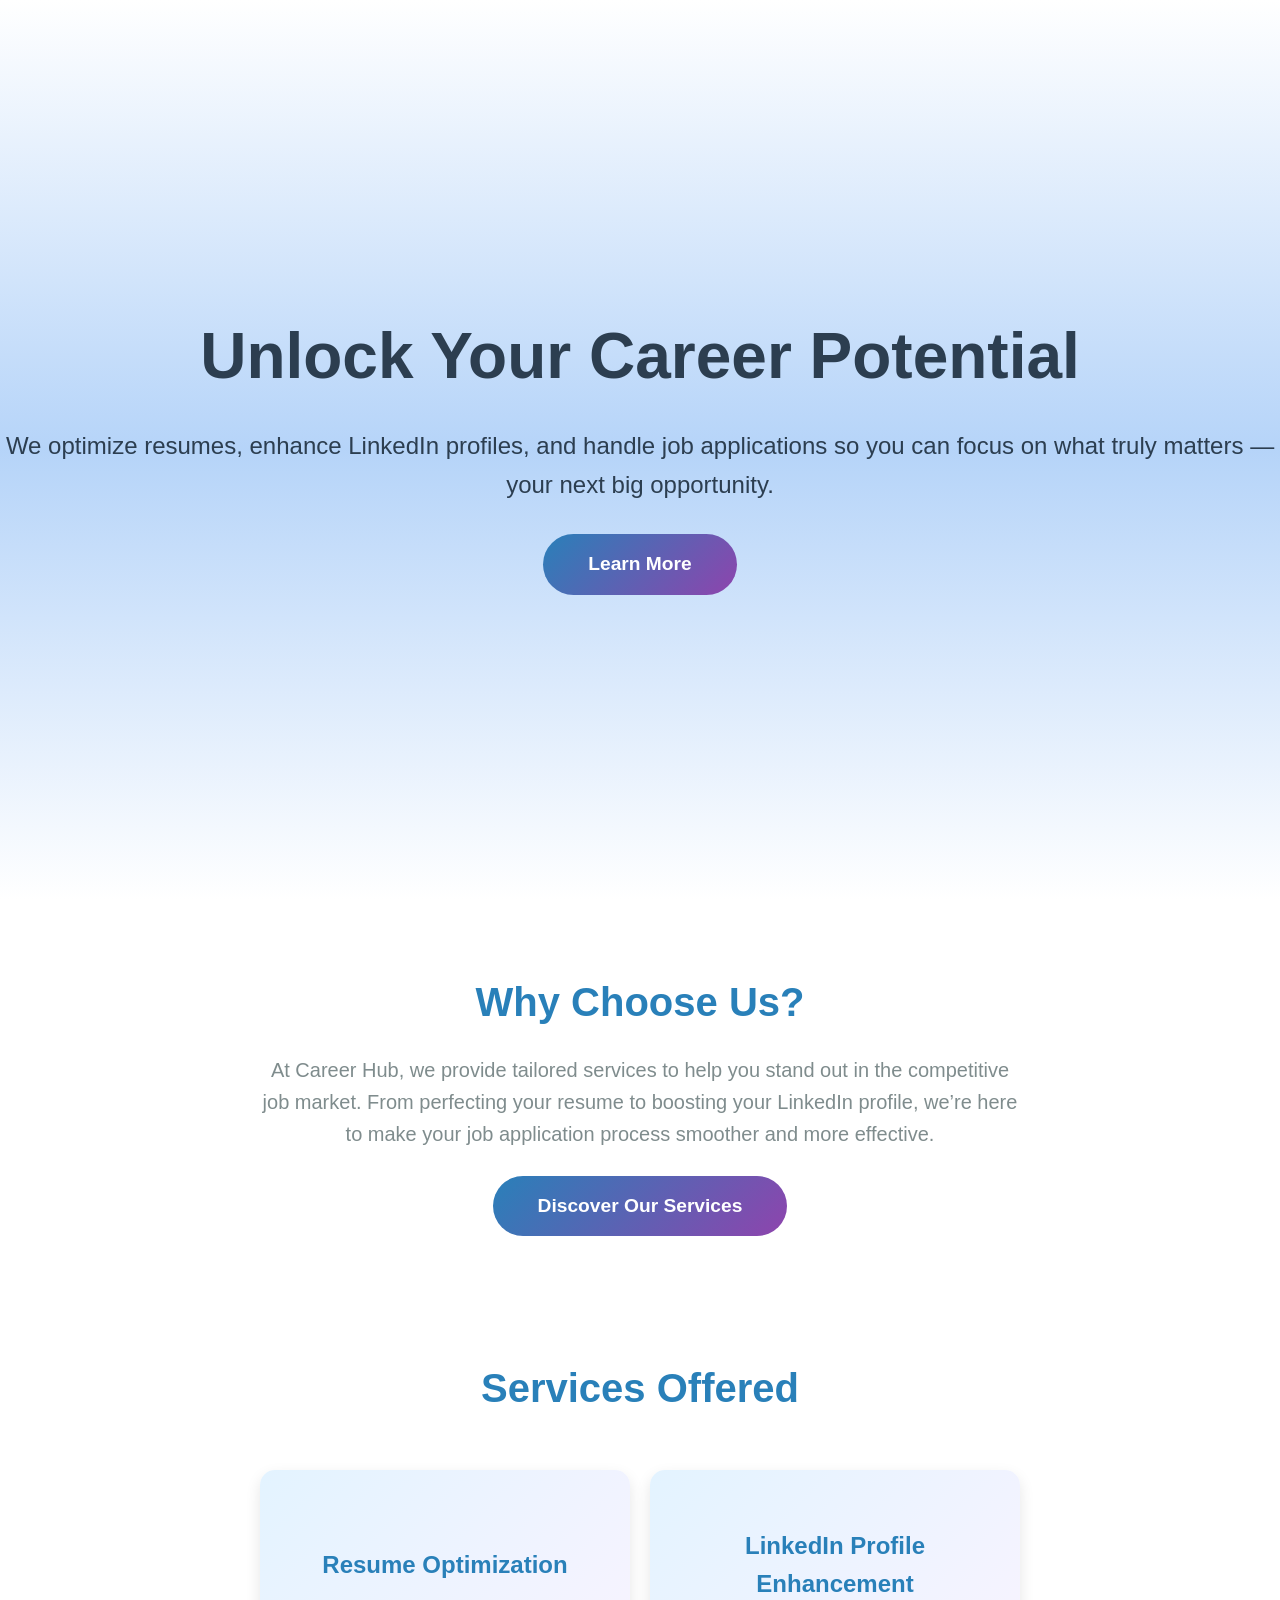
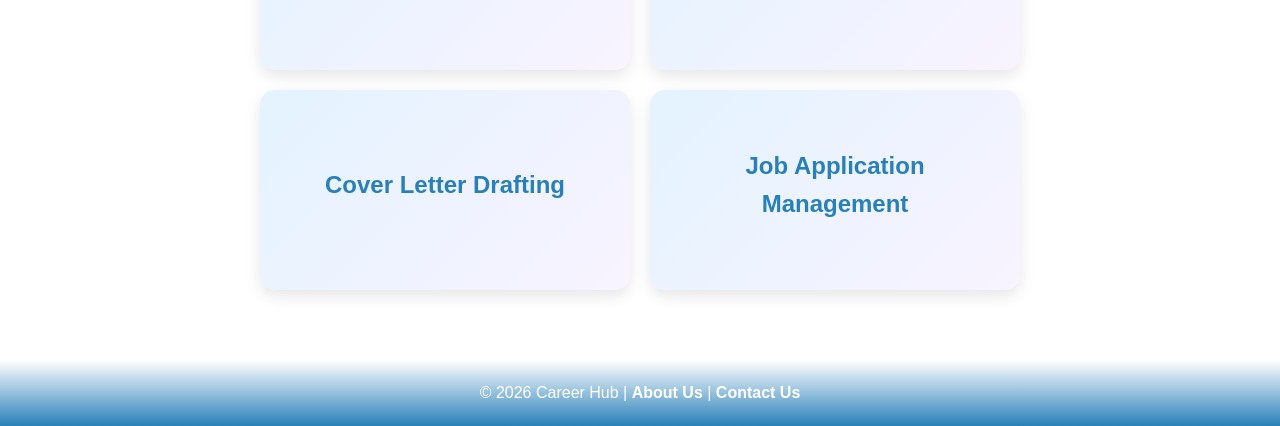
==== home.html @ 9c31943d "Getting Started with Project" ====
<!DOCTYPE html>
<html lang="en">
<head>
    <meta charset="UTF-8">
    <meta name="viewport" content="width=device-width, initial-scale=1.0">
    <title>Career Hub</title>
    <style>
        * {
            margin: 0;
            padding: 0;
            box-sizing: border-box;
        }

        body {
            font-family: 'Segoe UI', Tahoma, Geneva, Verdana, sans-serif;
            background: white;
            color: #2c3e50;
            line-height: 1.6;
        }

        .hero {
            height: 100vh;
            display: flex;
            justify-content: center;
            align-items: center;
            text-align: center;
            position: relative;
            background: linear-gradient(to bottom, rgba(255, 255, 255, 1), rgba(163, 201, 247, 0.8), rgba(255, 255, 255, 1));
        }

        .hero-content {
            z-index: 1;
            opacity: 0; /* Initially hidden */
            transition: opacity 2s ease-in-out; /* Smooth transition for fade-in effect */
        }

        .hero h1 {
            font-size: 4rem;
            font-weight: 700;
            margin-bottom: 20px;
        }

        .hero p {
            font-size: 1.5rem;
            margin-bottom: 30px;
        }

        .cta-btn {
            display: inline-block;
            padding: 15px 45px;
            background: linear-gradient(135deg, #2980b9, #8e44ad);
            color: #fff;
            font-size: 1.2rem;
            font-weight: 600;
            border-radius: 35px;
            text-decoration: none;
            transition: transform 0.3s ease, background-color 0.3s ease;
        }

        .cta-btn:hover {
            background: linear-gradient(135deg, #3498db, #9b59b6);
            transform: translateY(-5px);
        }

        section {
            padding: 50px 20px;
            text-align: center;
        }

        .info-section {
            background: rgba(255, 255, 255, 0.9);
            margin: 20px auto;
            border-radius: 15px;
            max-width: 800px;
        }

        .info-section h2 {
            font-size: 2.5rem;
            color: #2980b9;
            margin-bottom: 20px;
        }

        .info-section p {
            font-size: 1.25rem;
            color: #7f8c8d;
        }

        .services-section {
            display: grid;
            grid-template-columns: repeat(2, 1fr);
            gap: 20px;
            justify-items: center;
            margin-top: 50px;
            max-width: 1100px;
            margin-left: auto;
            margin-right: auto;
        }

       .service-box {
    background: linear-gradient(135deg, #e3f3ff, #f8f3ff);
    color: #2980b9;
    width: 100%;
    padding: 30px;
    border-radius: 15px;
    box-shadow: 0 6px 15px rgba(0, 0, 0, 0.1);
    text-align: center;
    transition: transform 0.3s ease, box-shadow 0.3s ease, opacity 2s ease-in-out;
    height: 200px;
    max-width: 500px;
    opacity: 0; /* Initially hidden */
    display: flex; /* Use Flexbox */
    flex-direction: column; /* Stack elements vertically */
    justify-content: center; /* Center vertically */
    align-items: center; /* Center horizontally */
}

        .service-box.visible {
            opacity: 1; /* Make visible when class is added */
        }

        /* Add a slight delay to each box for staggered fade-in effect */
        .service-box:nth-child(1) {
            transition-delay: 0.1s;
        }
        .service-box:nth-child(2) {
            transition-delay: 0.1s;
        }
        .service-box:nth-child(3) {
            transition-delay: 0.1s;
        }
        .service-box:nth-child(4) {
            transition-delay: 0.1s;
        }

        .service-box h3 {
            font-size: 1.5rem;
            margin-bottom: 10px;
        }

        .service-box p {
            font-size: 1.1rem;
            color: #7f8c8d;
        }

        .service-box:hover {
            transform: scale(1.05);
            box-shadow: 0 8px 25px rgba(0, 0, 0, 0.2);
        }

        footer {
            background: linear-gradient(to bottom, rgba(255, 255, 255, 1), #2980b9);
            color: white;
            text-align: center;
            padding: 20px;
        }

        footer a {
            color: white;
            text-decoration: none;
            font-weight: bold;
        }

        footer a:hover {
            text-decoration: underline;
        }

        @media screen and (max-width: 768px) {
            .services-section {
                grid-template-columns: 1fr 1fr;
            }

            .service-box {
                max-width: 100%;
            }
        }

        @media screen and (max-width: 480px) {
            .hero h1 {
                font-size: 2.5rem;
            }

            .hero p {
                font-size: 1rem;
            }

            .services-section {
                grid-template-columns: 1fr;
            }
        }
    </style>
</head>
<body>
    <div class="hero">
        <div class="hero-content">
            <h1>Unlock Your Career Potential</h1>
            <p>We optimize resumes, enhance LinkedIn profiles, and handle job applications so you can focus on what truly matters — your next big opportunity.</p>
            <a href="#services" class="cta-btn">Learn More</a>
        </div>
    </div>

    <section class="info-section" id="services">
        <h2>Why Choose Us?</h2>
        <p>At Career Hub, we provide tailored services to help you stand out in the competitive job market. From perfecting your resume to boosting your LinkedIn profile, we’re here to make your job application process smoother and more effective.</p><br>
        <a href="/services" class="cta-btn">Discover Our Services</a>
    </section>

    <section class="info-section">
        <h2>Services Offered</h2>
        <div class="services-section">
            <div class="service-box"> 
                <h3>Resume Optimization</h3>
            </div>
            <div class="service-box">
                <h3>LinkedIn Profile Enhancement</h3>
            </div>
            <div class="service-box">
                <h3>Cover Letter Drafting</h3>
            </div>
            <div class="service-box">
                <h3>Job Application Management</h3>
            </div>
        </div>
    </section>

    <footer>
        <p>&copy; 2025 Career Hub | <a href="/about-us">About Us</a> | <a href="/contact-us">Contact Us</a></p>
    </footer>

    <script>
        // Smooth Scroll for "Learn More" Button
        document.querySelector('.cta-btn').addEventListener('click', function (e) {
            e.preventDefault();
            document.querySelector('#services').scrollIntoView({
                behavior: 'smooth'
            });
        });

        // Animate Hero Section on Page Load
        window.addEventListener('load', function () {
            const heroText = document.querySelector('.hero-content');
            heroText.style.transition = "opacity 2s ease-in-out"; // Ensure transition effect is added after load
            heroText.style.opacity = "1"; // Fade in text

            // Fade-in effect for service boxes
            const serviceBoxes = document.querySelectorAll('.service-box');
            serviceBoxes.forEach((box, index) => {
                setTimeout(() => {
                    box.classList.add('visible'); // Add 'visible' class to trigger fade-in
                }, 1000); // Start the fade-in effect after 1 second delay
            });
        });

        // Dynamic Copyright Year in Footer
        const yearSpan = document.createElement('span');
        yearSpan.textContent = new Date().getFullYear();
        const footer = document.querySelector('footer p');
        footer.innerHTML = `&copy; ${yearSpan.textContent} Career Hub | <a href="/about-us">About Us</a> | <a href="/contact-us">Contact Us</a>`;
    </script>
</body>
</html>
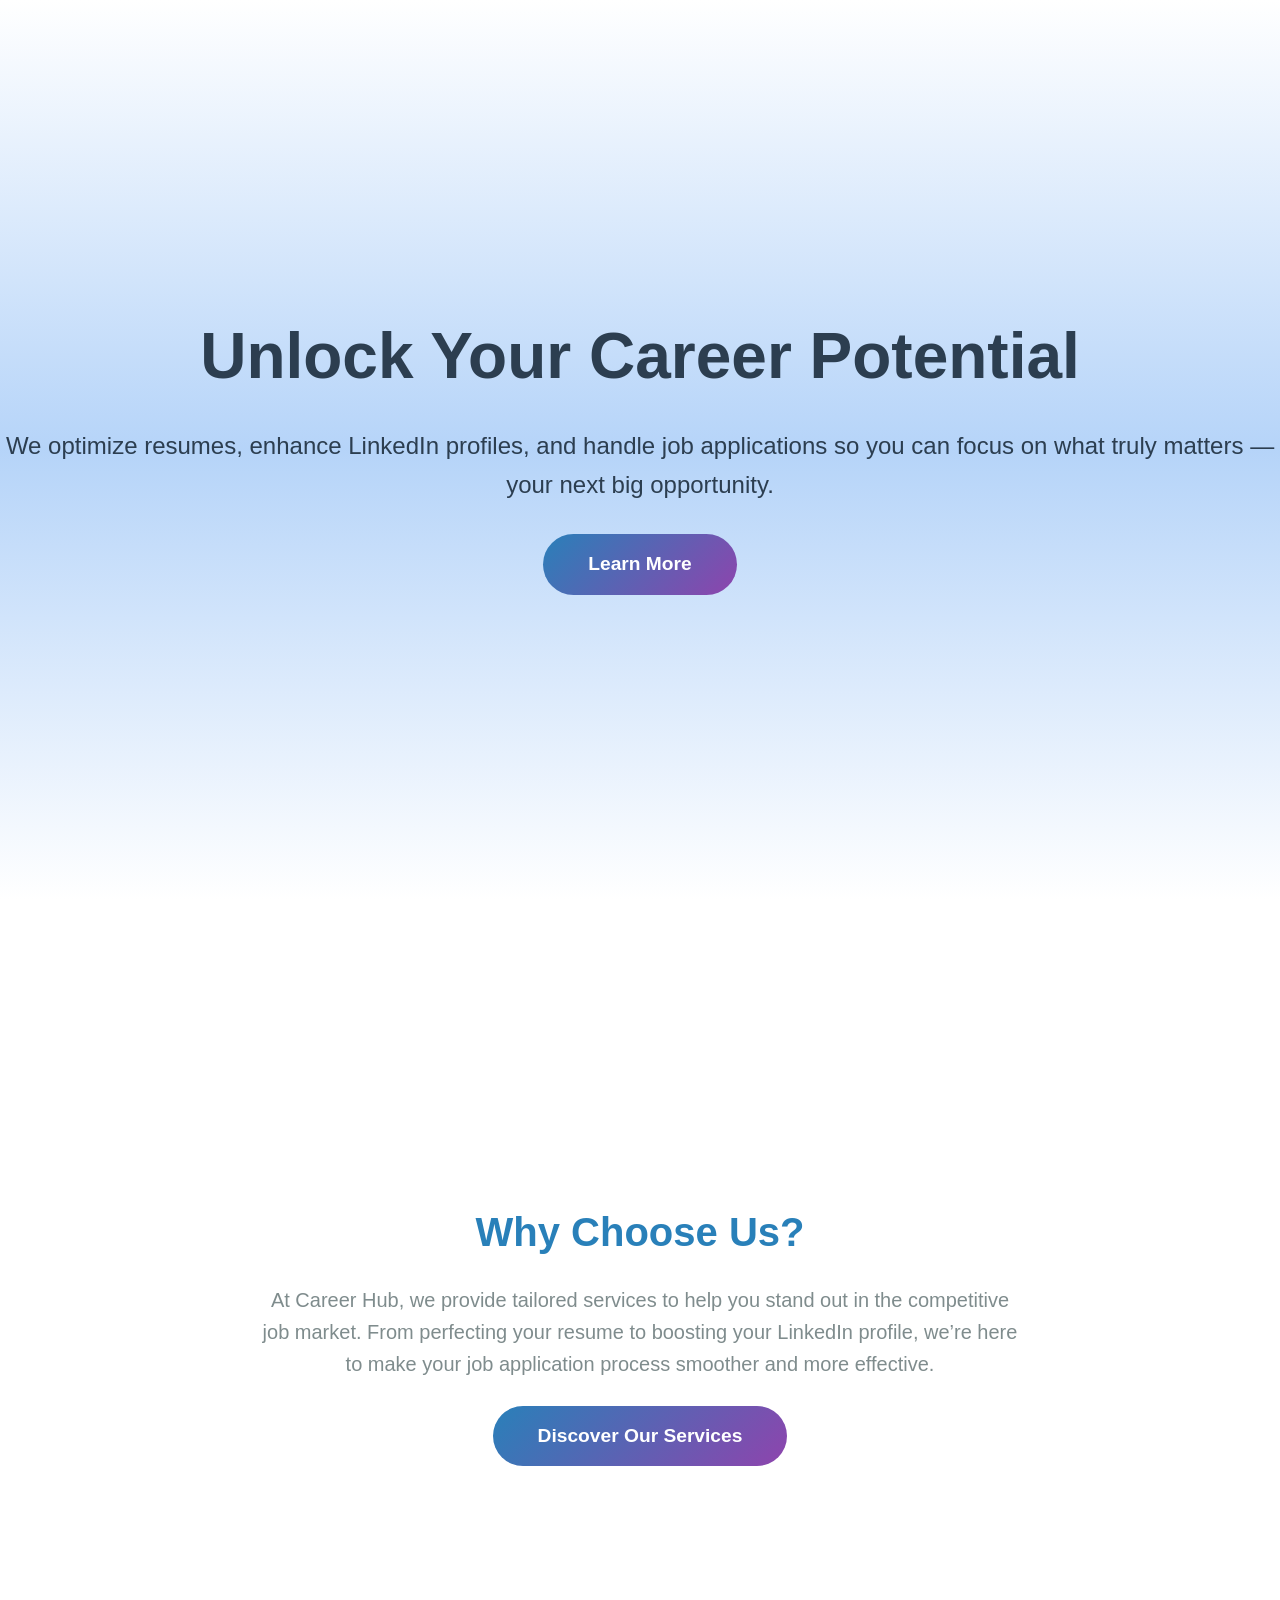
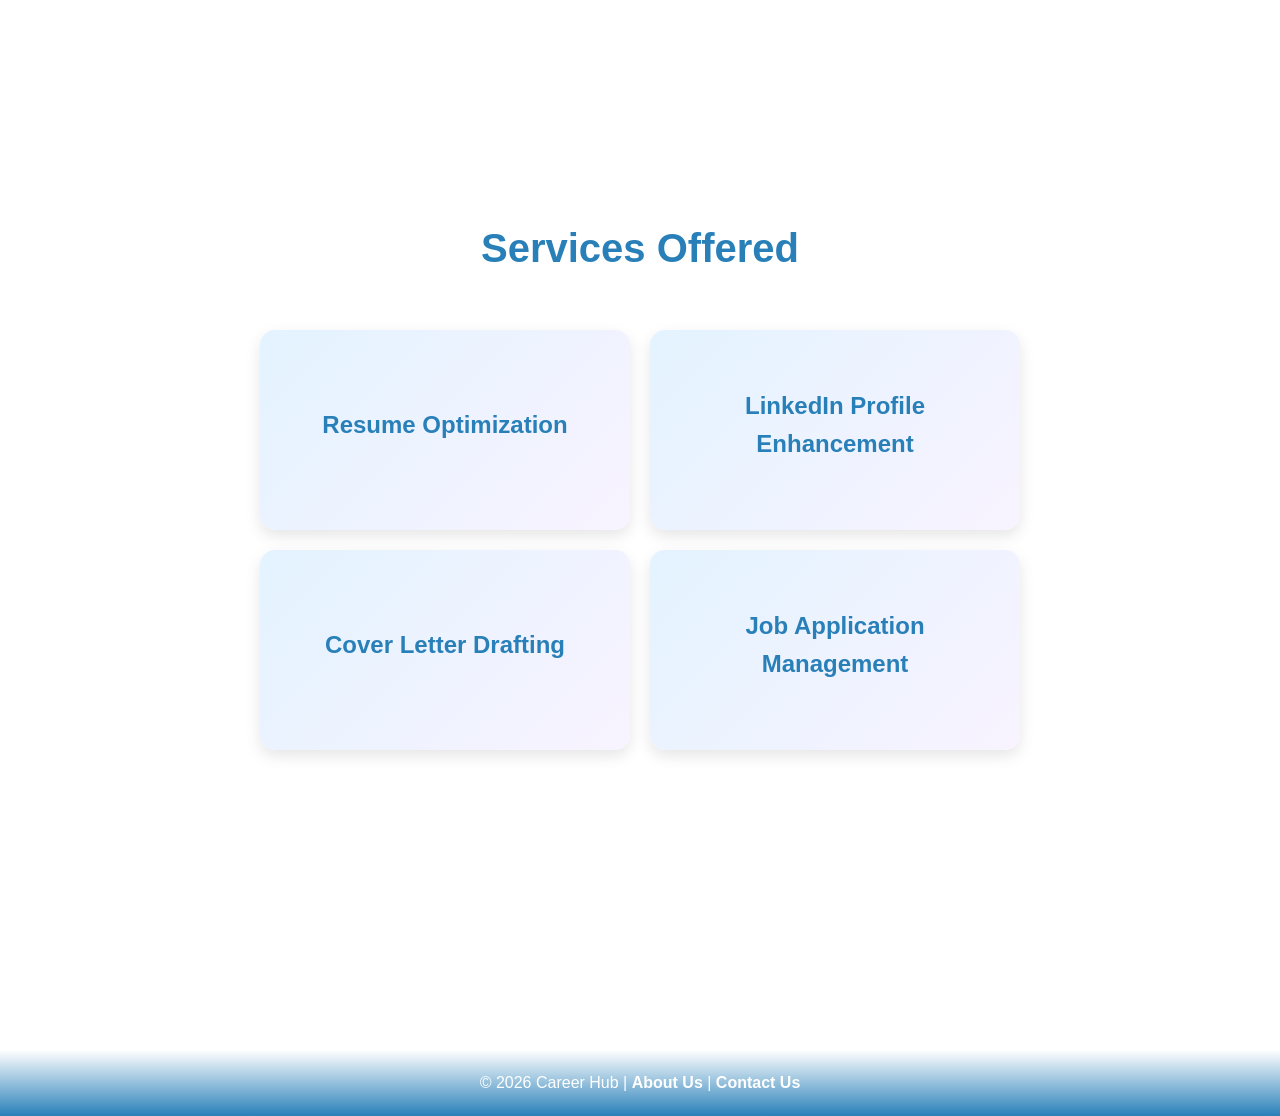
==== commit b3b1c82f: "Tryna Start with Project" ====
--- a/home.html
+++ b/home.html
@@ -70,9 +70,10 @@
 
         .info-section {
             background: rgba(255, 255, 255, 0.9);
-            margin: 20px auto;
+            margin: 250px auto;
             border-radius: 15px;
             max-width: 800px;
+            transition:
         }
 
         .info-section h2 {
